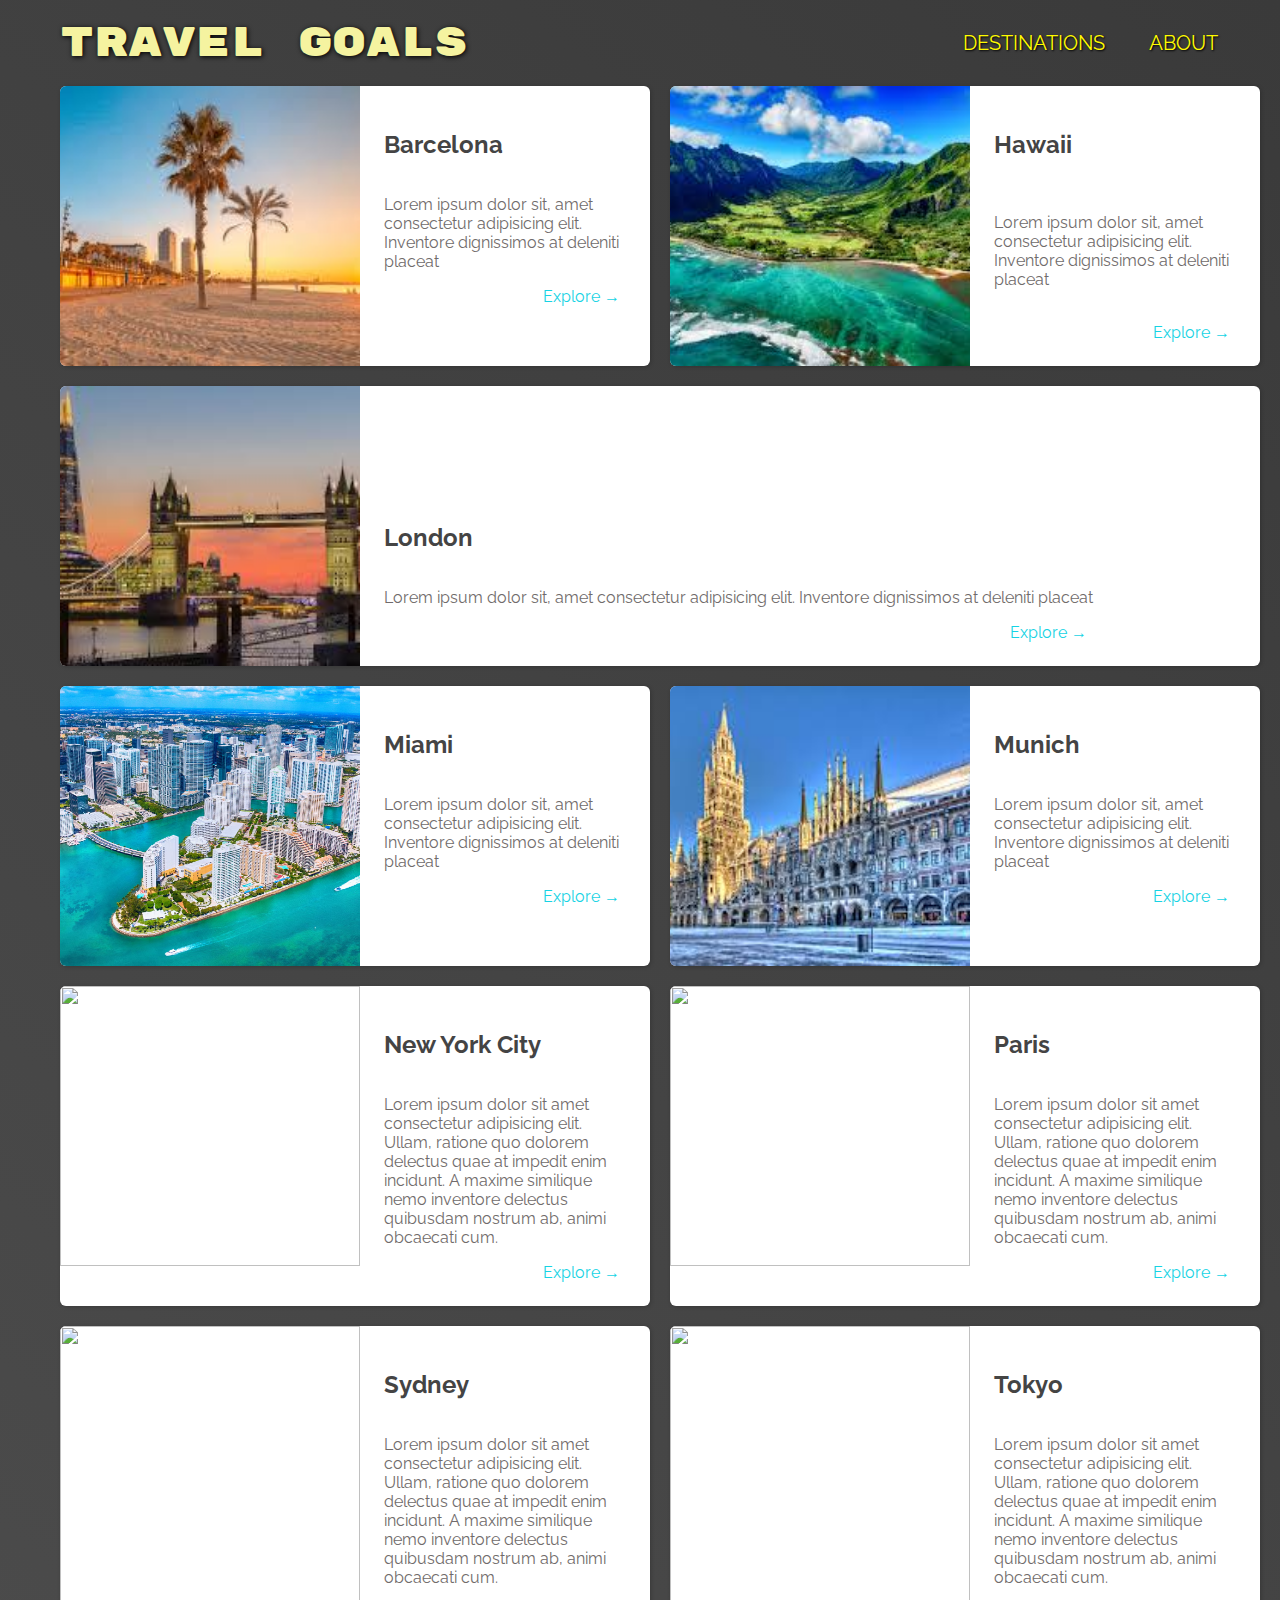
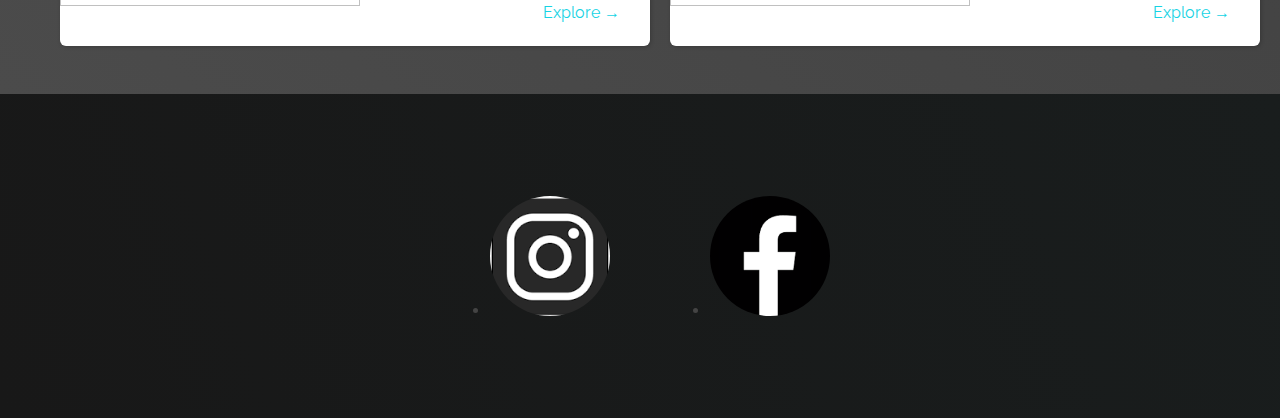
==== places.html @ 89f336cd "linked places.html file and styled it" ====
<!DOCTYPE html>
<html lang="en">
<head>
    <meta charset="UTF-8">
    <meta name="viewport" content="width=device-width, initial-scale=1.0">
    <link rel="preconnect" href="https://fonts.googleapis.com">
    <link rel="preconnect" href="https://fonts.gstatic.com" crossorigin>
    <link href="https://fonts.googleapis.com/css2?family=Rubik+Mono+One&display=swap" rel="stylesheet">
    <link rel="preconnect" href="https://fonts.googleapis.com">
    <link rel="preconnect" href="https://fonts.gstatic.com" crossorigin>
    <link href="https://fonts.googleapis.com/css2?family=Raleway:ital,wght@0,100..900;1,100..900&family=Saira:ital,wght@0,100..900;1,100..900&display=swap" rel="stylesheet">
    <link rel="stylesheet" href="shared.css">
    <link rel="stylesheet" href="places.css">
    <title>TRAVEL GOALS</title>
</head>
<body>
    <header>
        <div id="page-logo">
            <a href="index.html">travel goals</a>
        </div>
       <nav>
        <ul>
            <li><a HREF="">DESTINATIONS</a></li>
            <li><a HREF="">ABOUT</a></li>
        </ul>
       </nav>
    </header>
    <main>
        <ul>
            <li>
                <img src="images\A\place\barcelona.jpeg" alt="Palm beach in Barcelona">
               <div>
                    <div class="item-content">
                         <h2>Barcelona</h2>
                        <p>Lorem ipsum dolor sit, amet consectetur adipisicing elit. Inventore dignissimos at deleniti placeat </p>
                        <div class="actions">
                            <a href="https://en.wikipedia.org/wiki/Barcelona">Explore &#x2192</a>
                        </div>    
                    </div>
               </div>
                     
            </li>
            <li>
                <img src="images\A\place\hawaii.jpg" alt="">
                    <div class="item-content">
                        <h2>Hawaii</h2>
                        <p>Lorem ipsum dolor sit, amet consectetur adipisicing elit. Inventore dignissimos at deleniti placeat </p>
                        <div class="actions">
                            <a href="https://en.wikipedia.org/wiki/Hawaii">Explore &#x2192</a>
                         </div>
                    </div>
            </li>
            <li>
                <img src="images\A\place\london.jpg" alt="London">
                    <div>
                        <div class="item-content">
                            <h2>London</h2>
                            <p>Lorem ipsum dolor sit, amet consectetur adipisicing elit. Inventore dignissimos at deleniti placeat </p>
                            <div class="actions">
                                <a href="https://en.wikipedia.org/wiki/London">Explore &#x2192</a>
                             </div>
                        </div>
                    </div>
            </li>
            <li>
                <img src="images\A\place\miami.jpg" alt="Miami">
                    <div>
                        <div class="item-content">
                            <h2>Miami</h2>
                            <p>Lorem ipsum dolor sit, amet consectetur adipisicing elit. Inventore dignissimos at deleniti placeat </p>
                            <div class="actions">
                                <a href="https://en.wikipedia.org/wiki/Miami">Explore &#x2192</a>
                             </div>
                        </div>
                        
                    </div>
            </li>
            <li>
                <img src="images\A\place\munich.jpeg" alt="Munich">
                    <div>
                        <div class="item-content">
                            <h2>Munich</h2>
                            <p>Lorem ipsum dolor sit, amet consectetur adipisicing elit. Inventore dignissimos at deleniti placeat </p>
                            <div class="actions">
                                <a href="https://en.wikipedia.org/wiki/Munich">Explore &#x2192</a>
                             </div>
                        </div>
                    </div>
            </li>
            <li>
                <img src="" alt="">
                    <div>
                        <div class="item-content">
                            <h2>New York City</h2>
                            <p>Lorem ipsum dolor sit amet consectetur adipisicing elit. Ullam, ratione quo dolorem delectus quae at impedit enim incidunt. A maxime similique nemo inventore delectus quibusdam nostrum ab, animi obcaecati cum.
                            </p>
                            <div class="actions">
                                <a href="https://en.wikipedia.org/wiki/"New-York>Explore &#x2192</a>
                            </div>
                        </div>
                    </div>
            </li>
            <li>
                <img src="" alt="">
                    <div>
                        <div class="item-content">
                            <h2>Paris</h2>
                            <p>Lorem ipsum dolor sit amet consectetur adipisicing elit. Ullam, ratione quo dolorem delectus quae at impedit enim incidunt. A maxime similique nemo inventore delectus quibusdam nostrum ab, animi obcaecati cum.
                            </p>
                            <div class="actions">
                                <a href="https://en.wikipedia.org/wiki/Paris">Explore &#x2192</a>
                            </div>
                        </div>
                    </div>
            </li>
            <li>
                <img src="" alt="">
                    <div>
                        <div class="item-content">
                            <h2>Sydney</h2>
                            <p>Lorem ipsum dolor sit amet consectetur adipisicing elit. Ullam, ratione quo dolorem delectus quae at impedit enim incidunt. A maxime similique nemo inventore delectus quibusdam nostrum ab, animi obcaecati cum.
                            </p>
                            <div class="actions">
                                <a href="https://en.wikipedia.org/wiki/Sydney">Explore &#x2192</a>
                            </div>
                        </div>
                    </div>
            </li>
            <li>
                <img src="" alt="">
                    <div>
                        <div class="item-content">
                            <h2>Tokyo</h2>
                            <p>Lorem ipsum dolor sit amet consectetur adipisicing elit. Ullam, ratione quo dolorem delectus quae at impedit enim incidunt. A maxime similique nemo inventore delectus quibusdam nostrum ab, animi obcaecati cum.
                            </p>
                            <div class="actions">
                                <a href="https://en.wikipedia.org/wiki/Tokyo">Explore &#x2192</a>
                            </div>
                        </div>
                    </div>
            </li>
        </ul>
    </main>
    <footer>
        <ul>
            <li>
                <a href="https://www.instagram.com">
                    <img src="images\A\icons\img.png" alt="Connect with us on Instagram">
                </a>
            </li>
            <li>
                <a href="https://www.facebook.com">
                    <img src="images\A\icons\fb-icon.png" alt="Connect with us on Facebook">
                </a>
            </li>
        </ul>
    </footer>
---- shared.css ----
body{
    font-family:'Raleway';
    margin: 0;
}
header {
    display:flex;
    justify-content: space-between;
    align-items: center;
    padding: 15px 50px;
    position: absolute;
    width: 100%;
    top: 0;
    left: 0;
    box-sizing: border-box;
}
header ul{
    display: flex;
    
}
header li{
    list-style: none;
    margin-left: 20px;
}
header a{
    color:rgb(255,251,0);
    text-decoration: none;
    font-size: 20px;
    padding: 12px;
    text-shadow: 1px 1px 2px rgb(0,0,0);
    border-radius: 6px;
}
nav a:hover{
    color:rgb(77,77,77);
    background-color: rgb(255,251,0);
}
#page-logo a{
    padding: 10px;
    font-family:'Rubik Mono One';
    color:rgb(245,243,160);
    font-size: 40px;
    text-decoration: none;
    text-transform: uppercase;
    text-shadow: 1px 1px 5px rgb(0 ,0, 0);
}
footer{
    background: linear-gradient(70deg,rgb(24,24,24),rgb(25,29,29));
    padding: 36px 0;
}
footer ul{
    display: flex;
    justify-content: center;
}
footer li{
    height: 120px;
    width: 120px;
    margin:50px;
}
footer img{
    width:100%;
    height:100%;
    border-radius: 100px;
    object-fit: cover;
}
---- places.css ----
body{
    background: linear-gradient(40deg,rgb(77,77,77),rgb(58,58,58));
    color:rgb(68,68,68);
}
header{
    position: static;
}
main ul{
    margin:0 auto 48px auto;
    width: 1200px;
    display: grid;
    grid-template-columns: 1fr 1fr;
    gap:20px 20px;
}

li:nth-of-type(3){
    grid-column: 1/ span 2;
    width:1200px;
    align-items: end;
    
}

li:nth-of-type(10){
    grid-column: 1/ span 2;
    width:1200px;
    align-items: end;
    
}
main li{
    display: flex;
    background-color: #fff;
    box-shadow: 1px 1px 4px rgba(0,0,0,0.2);
    border-radius: 6px;
    overflow:hidden;
}
main li img{
    height: 280px;
    width:300px;
    object-fit: cover;
}
.item-content{
    padding: 24px;
    display: flex;
    flex-direction: column;
    justify-content: space-between;
}

.item-content p{
    color:rgb(112, 107, 107);
}
.actions{
    text-align: right;
}
.actions a{
    text-decoration: none;
    padding:6px;
    color:rgb(22,211,228);
}
.actions a:hover{
    background-color: rgb(235,253,255);
    border-radius: 5px;
}
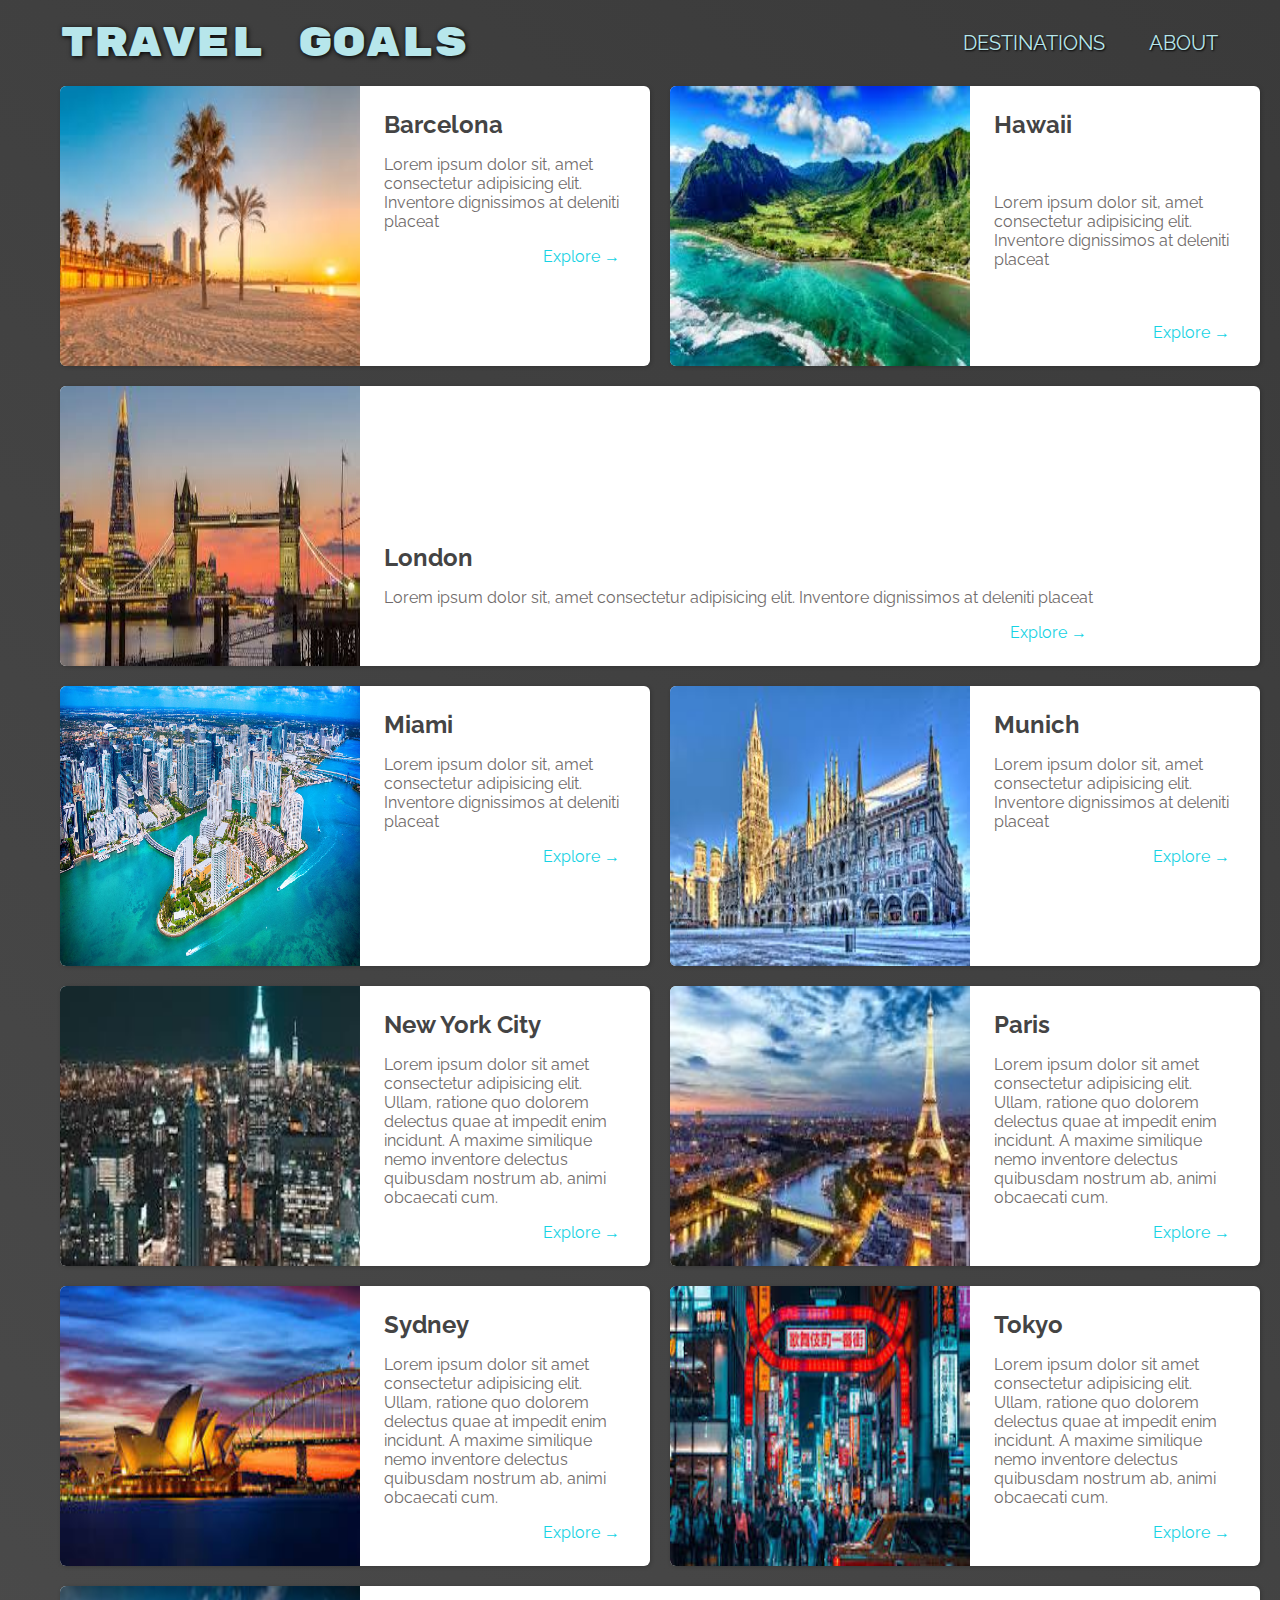
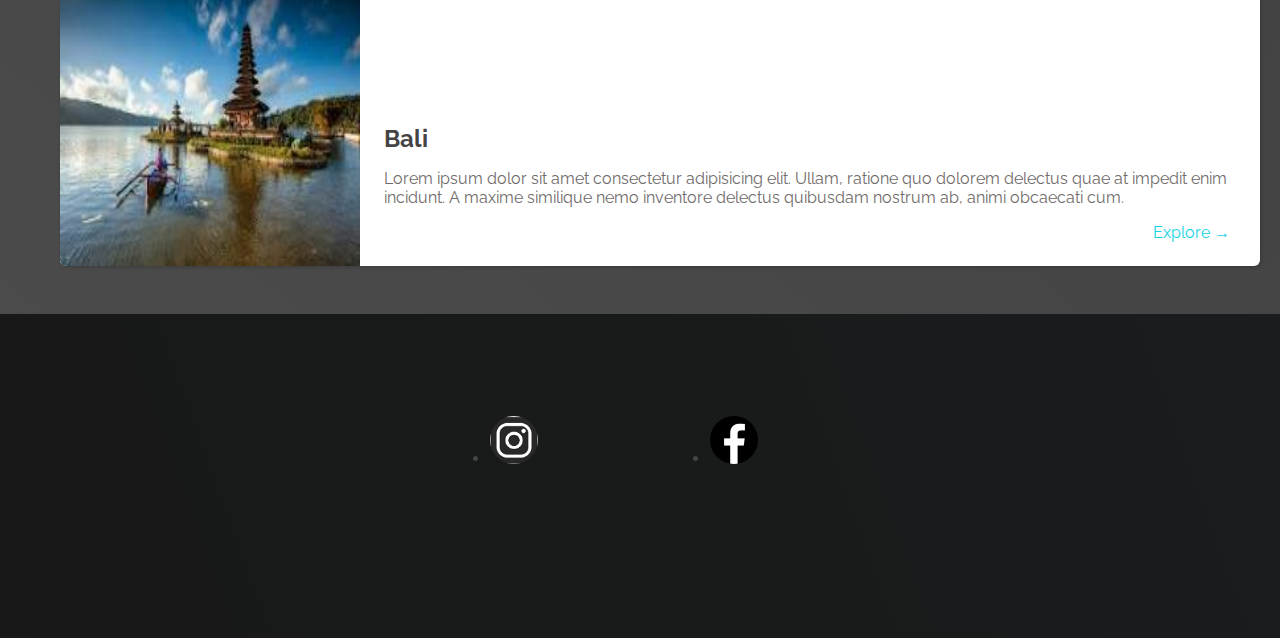
==== commit e87d35b3: "linked places.html file and styled it" ====
--- a/places.html
+++ b/places.html
@@ -88,7 +88,7 @@
                     </div>
             </li>
             <li>
-                <img src="" alt="">
+                <img src="images\A\place\nycity.jpg"  alt="">
                     <div>
                         <div class="item-content">
                             <h2>New York City</h2>
@@ -101,7 +101,7 @@
                     </div>
             </li>
             <li>
-                <img src="" alt="">
+                <img src="images\A\place\paris.jpg"  alt="">
                     <div>
                         <div class="item-content">
                             <h2>Paris</h2>
@@ -114,7 +114,7 @@
                     </div>
             </li>
             <li>
-                <img src="" alt="">
+                <img src="images\A\place\sydney.jpg"  alt="">
                     <div>
                         <div class="item-content">
                             <h2>Sydney</h2>
@@ -127,7 +127,7 @@
                     </div>
             </li>
             <li>
-                <img src="" alt="">
+                <img src="images\A\place\tokyo.jpg" alt="">
                     <div>
                         <div class="item-content">
                             <h2>Tokyo</h2>
@@ -135,6 +135,19 @@
                             </p>
                             <div class="actions">
                                 <a href="https://en.wikipedia.org/wiki/Tokyo">Explore &#x2192</a>
+                            </div>
+                        </div>
+                    </div>
+            </li>
+            <li>
+                <img src="images\A\place\bali.jpg" alt="">
+                    <div>
+                        <div class="item-content">
+                            <h2>Bali</h2>
+                            <p>Lorem ipsum dolor sit amet consectetur adipisicing elit. Ullam, ratione quo dolorem delectus quae at impedit enim incidunt. A maxime similique nemo inventore delectus quibusdam nostrum ab, animi obcaecati cum.
+                            </p>
+                            <div class="actions">
+                                <a href="https://en.wikipedia.org/wiki/Bali">Explore &#x2192</a>
                             </div>
                         </div>
                     </div>
--- a/shared.css
+++ b/shared.css
@@ -29,7 +29,7 @@
     text-shadow: 1px 1px 2px rgb(0,0,0);
     border-radius: 6px;
 }
-nav a:hover{
+header nav a:hover{
     color:rgb(77,77,77);
     background-color: rgb(255,251,0);
 }
@@ -56,8 +56,8 @@
     margin:50px;
 }
 footer img{
-    width:100%;
-    height:100%;
-    border-radius: 100px;
+    width:40%;
+    height:40%;
+    border-radius: 350px;
     object-fit: cover;
 }--- a/places.css
+++ b/places.css
@@ -2,8 +2,19 @@
     background: linear-gradient(40deg,rgb(77,77,77),rgb(58,58,58));
     color:rgb(68,68,68);
 }
+#page-logo a{
+    color:rgb(183, 230, 235);
+}
+
 header{
     position: static;
+}
+header a{
+    color:rgb(183, 230, 235);
+}
+header nav a:hover{
+    color:rgb(59,59,59);
+    background-color:rgb(183, 230, 235);
 }
 main ul{
     margin:0 auto 48px auto;
@@ -36,13 +47,16 @@
 main li img{
     height: 280px;
     width:300px;
-    object-fit: cover;
+    object-fit: fill;
 }
 .item-content{
     padding: 24px;
     display: flex;
     flex-direction: column;
     justify-content: space-between;
+}
+.item-content h2{
+    margin:0;
 }
 
 .item-content p{
